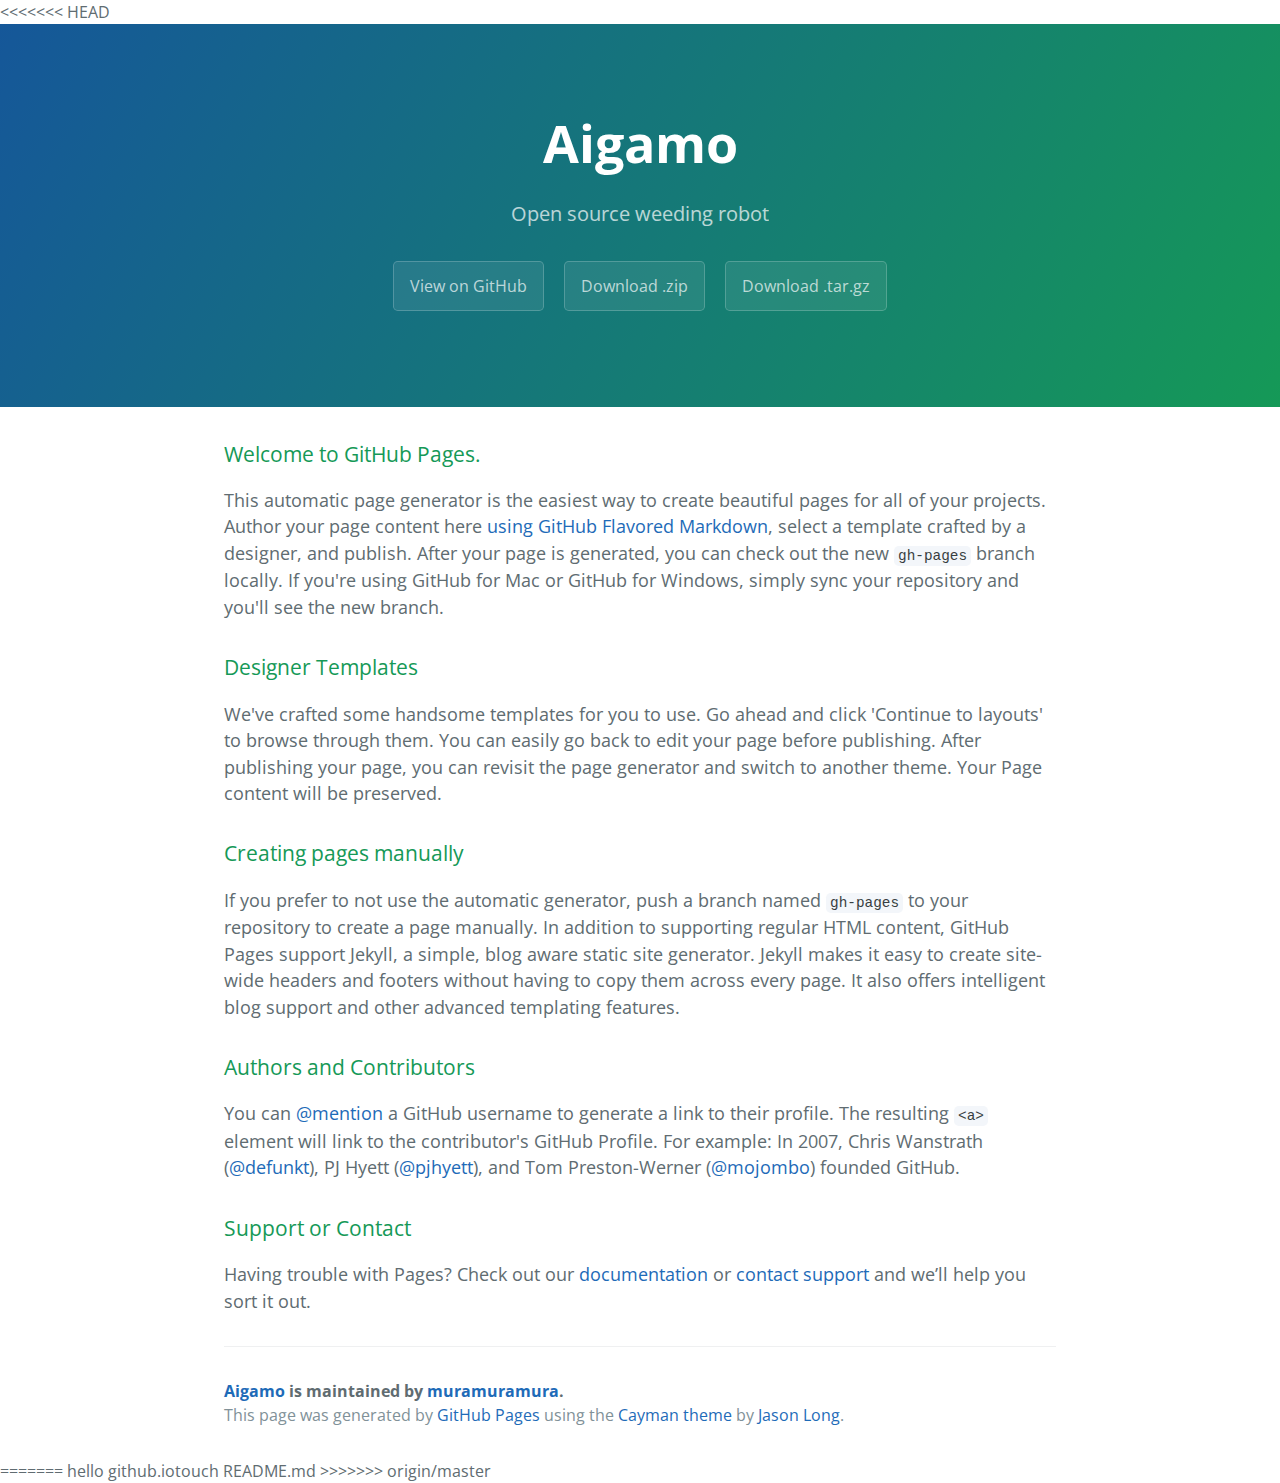
==== save/index.html @ f3643998 "New Web Page" ====
<<<<<<< HEAD
<!DOCTYPE html>
<html lang="en-us">
  <head>
    <meta charset="UTF-8">
    <title>Aigamo by muramuramura</title>
    <meta name="viewport" content="width=device-width, initial-scale=1">
    <link rel="stylesheet" type="text/css" href="stylesheets/normalize.css" media="screen">
    <link href='http://fonts.googleapis.com/css?family=Open+Sans:400,700' rel='stylesheet' type='text/css'>
    <link rel="stylesheet" type="text/css" href="stylesheets/stylesheet.css" media="screen">
    <link rel="stylesheet" type="text/css" href="stylesheets/github-light.css" media="screen">
  </head>
  <body>
    <section class="page-header">
      <h1 class="project-name">Aigamo</h1>
      <h2 class="project-tagline">Open source weeding robot</h2>
      <a href="https://github.com/muramuramura/aigamo" class="btn">View on GitHub</a>
      <a href="https://github.com/muramuramura/aigamo/zipball/master" class="btn">Download .zip</a>
      <a href="https://github.com/muramuramura/aigamo/tarball/master" class="btn">Download .tar.gz</a>
    </section>

    <section class="main-content">
      <h3>
<a id="welcome-to-github-pages" class="anchor" href="#welcome-to-github-pages" aria-hidden="true"><span class="octicon octicon-link"></span></a>Welcome to GitHub Pages.</h3>

<p>This automatic page generator is the easiest way to create beautiful pages for all of your projects. Author your page content here <a href="https://guides.github.com/features/mastering-markdown/">using GitHub Flavored Markdown</a>, select a template crafted by a designer, and publish. After your page is generated, you can check out the new <code>gh-pages</code> branch locally. If you're using GitHub for Mac or GitHub for Windows, simply sync your repository and you'll see the new branch.</p>

<h3>
<a id="designer-templates" class="anchor" href="#designer-templates" aria-hidden="true"><span class="octicon octicon-link"></span></a>Designer Templates</h3>

<p>We've crafted some handsome templates for you to use. Go ahead and click 'Continue to layouts' to browse through them. You can easily go back to edit your page before publishing. After publishing your page, you can revisit the page generator and switch to another theme. Your Page content will be preserved.</p>

<h3>
<a id="creating-pages-manually" class="anchor" href="#creating-pages-manually" aria-hidden="true"><span class="octicon octicon-link"></span></a>Creating pages manually</h3>

<p>If you prefer to not use the automatic generator, push a branch named <code>gh-pages</code> to your repository to create a page manually. In addition to supporting regular HTML content, GitHub Pages support Jekyll, a simple, blog aware static site generator. Jekyll makes it easy to create site-wide headers and footers without having to copy them across every page. It also offers intelligent blog support and other advanced templating features.</p>

<h3>
<a id="authors-and-contributors" class="anchor" href="#authors-and-contributors" aria-hidden="true"><span class="octicon octicon-link"></span></a>Authors and Contributors</h3>

<p>You can <a href="https://github.com/blog/821" class="user-mention">@mention</a> a GitHub username to generate a link to their profile. The resulting <code>&lt;a&gt;</code> element will link to the contributor's GitHub Profile. For example: In 2007, Chris Wanstrath (<a href="https://github.com/defunkt" class="user-mention">@defunkt</a>), PJ Hyett (<a href="https://github.com/pjhyett" class="user-mention">@pjhyett</a>), and Tom Preston-Werner (<a href="https://github.com/mojombo" class="user-mention">@mojombo</a>) founded GitHub.</p>

<h3>
<a id="support-or-contact" class="anchor" href="#support-or-contact" aria-hidden="true"><span class="octicon octicon-link"></span></a>Support or Contact</h3>

<p>Having trouble with Pages? Check out our <a href="https://help.github.com/pages">documentation</a> or <a href="https://github.com/contact">contact support</a> and we’ll help you sort it out.</p>

      <footer class="site-footer">
        <span class="site-footer-owner"><a href="https://github.com/muramuramura/aigamo">Aigamo</a> is maintained by <a href="https://github.com/muramuramura">muramuramura</a>.</span>

        <span class="site-footer-credits">This page was generated by <a href="https://pages.github.com">GitHub Pages</a> using the <a href="https://github.com/jasonlong/cayman-theme">Cayman theme</a> by <a href="https://twitter.com/jasonlong">Jason Long</a>.</span>
      </footer>

    </section>

  
  </body>
</html>

=======
hello github.iotouch README.md
>>>>>>> origin/master
---- save/stylesheets/stylesheet.css ----
* {
  box-sizing: border-box; }

body {
  padding: 0;
  margin: 0;
  font-family: "Open Sans", "Helvetica Neue", Helvetica, Arial, sans-serif;
  font-size: 16px;
  line-height: 1.5;
  color: #606c71; }

a {
  color: #1e6bb8;
  text-decoration: none; }
  a:hover {
    text-decoration: underline; }

.btn {
  display: inline-block;
  margin-bottom: 1rem;
  color: rgba(255, 255, 255, 0.7);
  background-color: rgba(255, 255, 255, 0.08);
  border-color: rgba(255, 255, 255, 0.2);
  border-style: solid;
  border-width: 1px;
  border-radius: 0.3rem;
  transition: color 0.2s, background-color 0.2s, border-color 0.2s; }
  .btn + .btn {
    margin-left: 1rem; }

.btn:hover {
  color: rgba(255, 255, 255, 0.8);
  text-decoration: none;
  background-color: rgba(255, 255, 255, 0.2);
  border-color: rgba(255, 255, 255, 0.3); }

@media screen and (min-width: 64em) {
  .btn {
    padding: 0.75rem 1rem; } }

@media screen and (min-width: 42em) and (max-width: 64em) {
  .btn {
    padding: 0.6rem 0.9rem;
    font-size: 0.9rem; } }

@media screen and (max-width: 42em) {
  .btn {
    display: block;
    width: 100%;
    padding: 0.75rem;
    font-size: 0.9rem; }
    .btn + .btn {
      margin-top: 1rem;
      margin-left: 0; } }

.page-header {
  color: #fff;
  text-align: center;
  background-color: #159957;
  background-image: linear-gradient(120deg, #155799, #159957); }

@media screen and (min-width: 64em) {
  .page-header {
    padding: 5rem 6rem; } }

@media screen and (min-width: 42em) and (max-width: 64em) {
  .page-header {
    padding: 3rem 4rem; } }

@media screen and (max-width: 42em) {
  .page-header {
    padding: 2rem 1rem; } }

.project-name {
  margin-top: 0;
  margin-bottom: 0.1rem; }

@media screen and (min-width: 64em) {
  .project-name {
    font-size: 3.25rem; } }

@media screen and (min-width: 42em) and (max-width: 64em) {
  .project-name {
    font-size: 2.25rem; } }

@media screen and (max-width: 42em) {
  .project-name {
    font-size: 1.75rem; } }

.project-tagline {
  margin-bottom: 2rem;
  font-weight: normal;
  opacity: 0.7; }

@media screen and (min-width: 64em) {
  .project-tagline {
    font-size: 1.25rem; } }

@media screen and (min-width: 42em) and (max-width: 64em) {
  .project-tagline {
    font-size: 1.15rem; } }

@media screen and (max-width: 42em) {
  .project-tagline {
    font-size: 1rem; } }

.main-content :first-child {
  margin-top: 0; }
.main-content img {
  max-width: 100%; }
.main-content h1, .main-content h2, .main-content h3, .main-content h4, .main-content h5, .main-content h6 {
  margin-top: 2rem;
  margin-bottom: 1rem;
  font-weight: normal;
  color: #159957; }
.main-content p {
  margin-bottom: 1em; }
.main-content code {
  padding: 2px 4px;
  font-family: Consolas, "Liberation Mono", Menlo, Courier, monospace;
  font-size: 0.9rem;
  color: #383e41;
  background-color: #f3f6fa;
  border-radius: 0.3rem; }
.main-content pre {
  padding: 0.8rem;
  margin-top: 0;
  margin-bottom: 1rem;
  font: 1rem Consolas, "Liberation Mono", Menlo, Courier, monospace;
  color: #567482;
  word-wrap: normal;
  background-color: #f3f6fa;
  border: solid 1px #dce6f0;
  border-radius: 0.3rem; }
  .main-content pre > code {
    padding: 0;
    margin: 0;
    font-size: 0.9rem;
    color: #567482;
    word-break: normal;
    white-space: pre;
    background: transparent;
    border: 0; }
.main-content .highlight {
  margin-bottom: 1rem; }
  .main-content .highlight pre {
    margin-bottom: 0;
    word-break: normal; }
.main-content .highlight pre, .main-content pre {
  padding: 0.8rem;
  overflow: auto;
  font-size: 0.9rem;
  line-height: 1.45;
  border-radius: 0.3rem; }
.main-content pre code, .main-content pre tt {
  display: inline;
  max-width: initial;
  padding: 0;
  margin: 0;
  overflow: initial;
  line-height: inherit;
  word-wrap: normal;
  background-color: transparent;
  border: 0; }
  .main-content pre code:before, .main-content pre code:after, .main-content pre tt:before, .main-content pre tt:after {
    content: normal; }
.main-content ul, .main-content ol {
  margin-top: 0; }
.main-content blockquote {
  padding: 0 1rem;
  margin-left: 0;
  color: #819198;
  border-left: 0.3rem solid #dce6f0; }
  .main-content blockquote > :first-child {
    margin-top: 0; }
  .main-content blockquote > :last-child {
    margin-bottom: 0; }
.main-content table {
  display: block;
  width: 100%;
  overflow: auto;
  word-break: normal;
  word-break: keep-all; }
  .main-content table th {
    font-weight: bold; }
  .main-content table th, .main-content table td {
    padding: 0.5rem 1rem;
    border: 1px solid #e9ebec; }
.main-content dl {
  padding: 0; }
  .main-content dl dt {
    padding: 0;
    margin-top: 1rem;
    font-size: 1rem;
    font-weight: bold; }
  .main-content dl dd {
    padding: 0;
    margin-bottom: 1rem; }
.main-content hr {
  height: 2px;
  padding: 0;
  margin: 1rem 0;
  background-color: #eff0f1;
  border: 0; }

@media screen and (min-width: 64em) {
  .main-content {
    max-width: 64rem;
    padding: 2rem 6rem;
    margin: 0 auto;
    font-size: 1.1rem; } }

@media screen and (min-width: 42em) and (max-width: 64em) {
  .main-content {
    padding: 2rem 4rem;
    font-size: 1.1rem; } }

@media screen and (max-width: 42em) {
  .main-content {
    padding: 2rem 1rem;
    font-size: 1rem; } }

.site-footer {
  padding-top: 2rem;
  margin-top: 2rem;
  border-top: solid 1px #eff0f1; }

.site-footer-owner {
  display: block;
  font-weight: bold; }

.site-footer-credits {
  color: #819198; }

@media screen and (min-width: 64em) {
  .site-footer {
    font-size: 1rem; } }

@media screen and (min-width: 42em) and (max-width: 64em) {
  .site-footer {
    font-size: 1rem; } }

@media screen and (max-width: 42em) {
  .site-footer {
    font-size: 0.9rem; } }
---- save/stylesheets/github-light.css ----
/*
   Copyright 2014 GitHub Inc.

   Licensed under the Apache License, Version 2.0 (the "License");
   you may not use this file except in compliance with the License.
   You may obtain a copy of the License at

       http://www.apache.org/licenses/LICENSE-2.0

   Unless required by applicable law or agreed to in writing, software
   distributed under the License is distributed on an "AS IS" BASIS,
   WITHOUT WARRANTIES OR CONDITIONS OF ANY KIND, either express or implied.
   See the License for the specific language governing permissions and
   limitations under the License.

*/

.pl-c /* comment */ {
  color: #969896;
}

.pl-c1      /* constant, markup.raw, meta.diff.header, meta.module-reference, meta.property-name, support, support.constant, support.variable, variable.other.constant */,
.pl-s .pl-v /* string variable */ {
  color: #0086b3;
}

.pl-e  /* entity */,
.pl-en /* entity.name */ {
  color: #795da3;
}

.pl-s .pl-s1 /* string source */,
.pl-smi      /* storage.modifier.import, storage.modifier.package, storage.type.java, variable.other, variable.parameter.function */ {
  color: #333;
}

.pl-ent /* entity.name.tag */ {
  color: #63a35c;
}

.pl-k /* keyword, storage, storage.type */ {
  color: #a71d5d;
}

.pl-pds              /* punctuation.definition.string, string.regexp.character-class */,
.pl-s                /* string */,
.pl-s .pl-pse .pl-s1 /* string punctuation.section.embedded source */,
.pl-sr               /* string.regexp */,
.pl-sr .pl-cce       /* string.regexp constant.character.escape */,
.pl-sr .pl-sra       /* string.regexp string.regexp.arbitrary-repitition */,
.pl-sr .pl-sre       /* string.regexp source.ruby.embedded */ {
  color: #183691;
}

.pl-v /* variable */ {
  color: #ed6a43;
}

.pl-id /* invalid.deprecated */ {
  color: #b52a1d;
}

.pl-ii /* invalid.illegal */ {
  background-color: #b52a1d;
  color: #f8f8f8;
}

.pl-sr .pl-cce /* string.regexp constant.character.escape */ {
  color: #63a35c;
  font-weight: bold;
}

.pl-ml /* markup.list */ {
  color: #693a17;
}

.pl-mh        /* markup.heading */,
.pl-mh .pl-en /* markup.heading entity.name */,
.pl-ms        /* meta.separator */ {
  color: #1d3e81;
  font-weight: bold;
}

.pl-mq /* markup.quote */ {
  color: #008080;
}

.pl-mi /* markup.italic */ {
  color: #333;
  font-style: italic;
}

.pl-mb /* markup.bold */ {
  color: #333;
  font-weight: bold;
}

.pl-md /* markup.deleted, meta.diff.header.from-file */ {
  background-color: #ffecec;
  color: #bd2c00;
}

.pl-mi1 /* markup.inserted, meta.diff.header.to-file */ {
  background-color: #eaffea;
  color: #55a532;
}

.pl-mdr /* meta.diff.range */ {
  color: #795da3;
  font-weight: bold;
}

.pl-mo /* meta.output */ {
  color: #1d3e81;
}
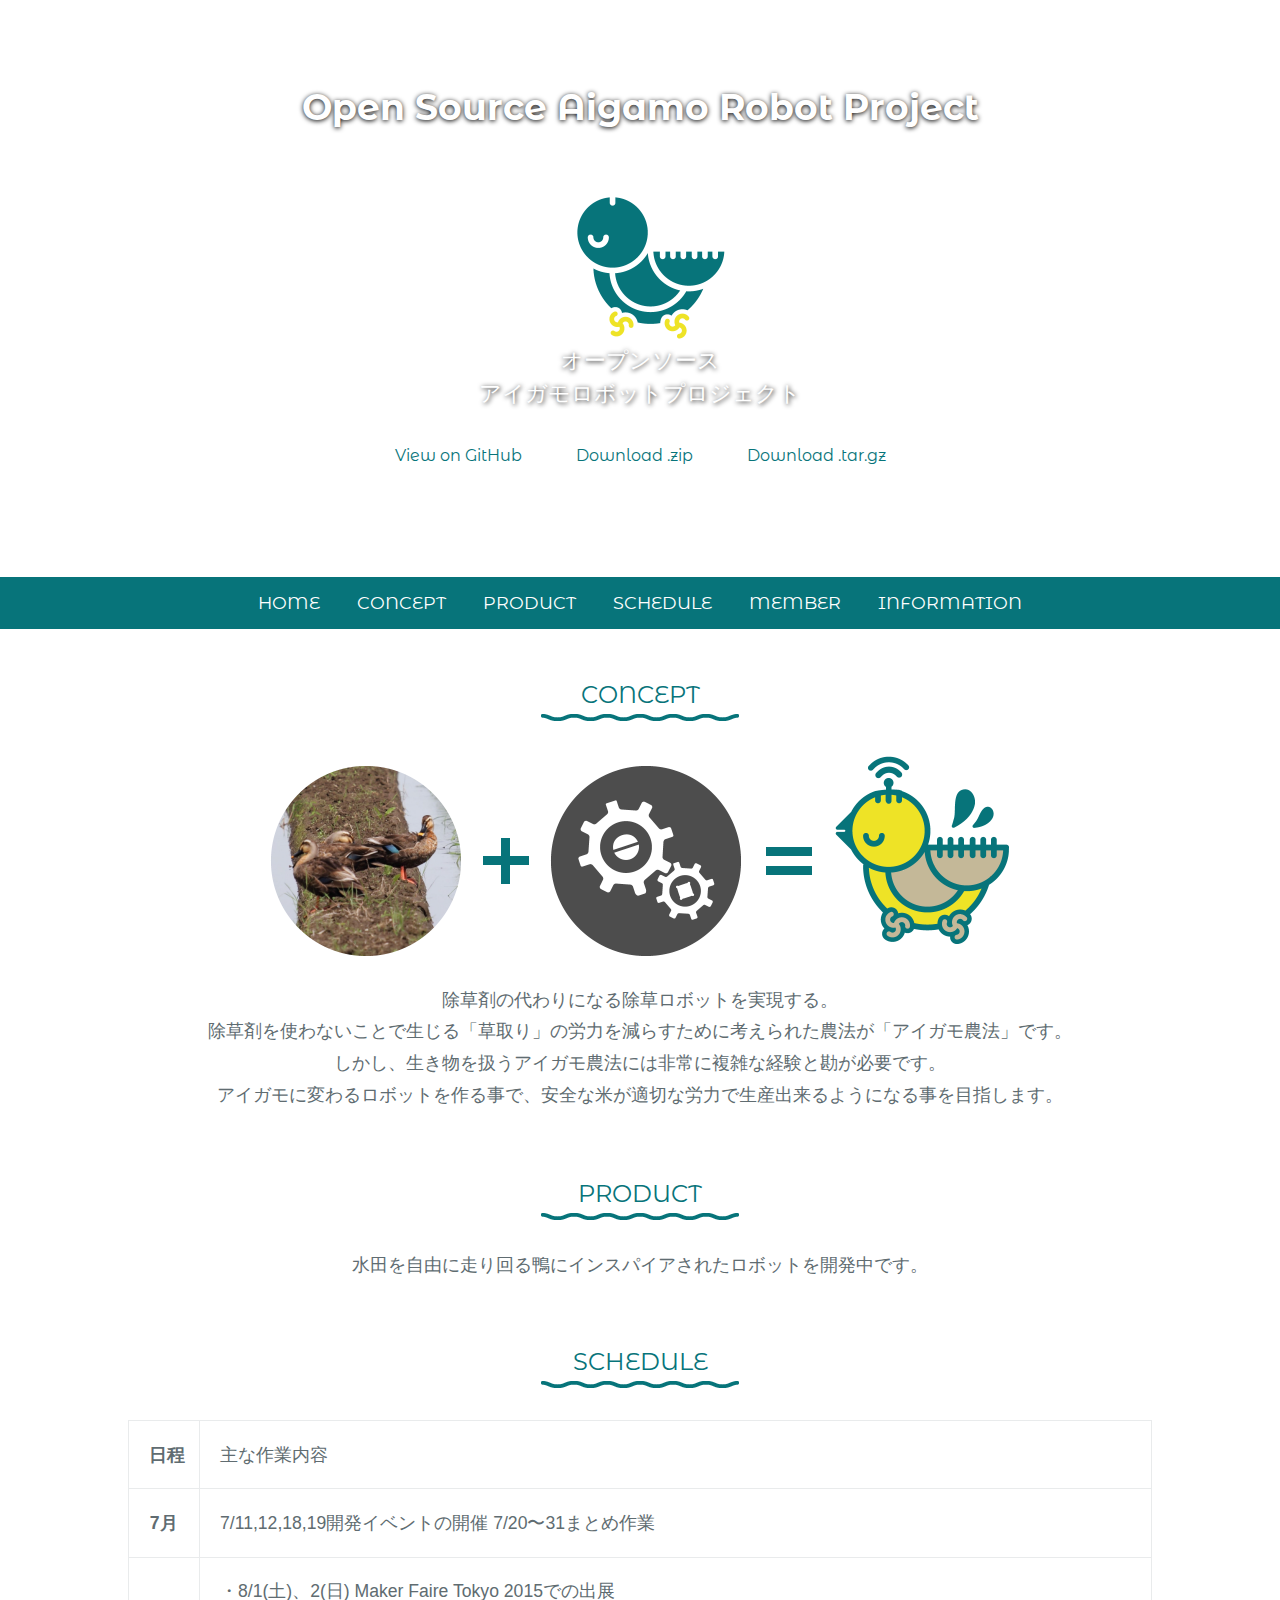
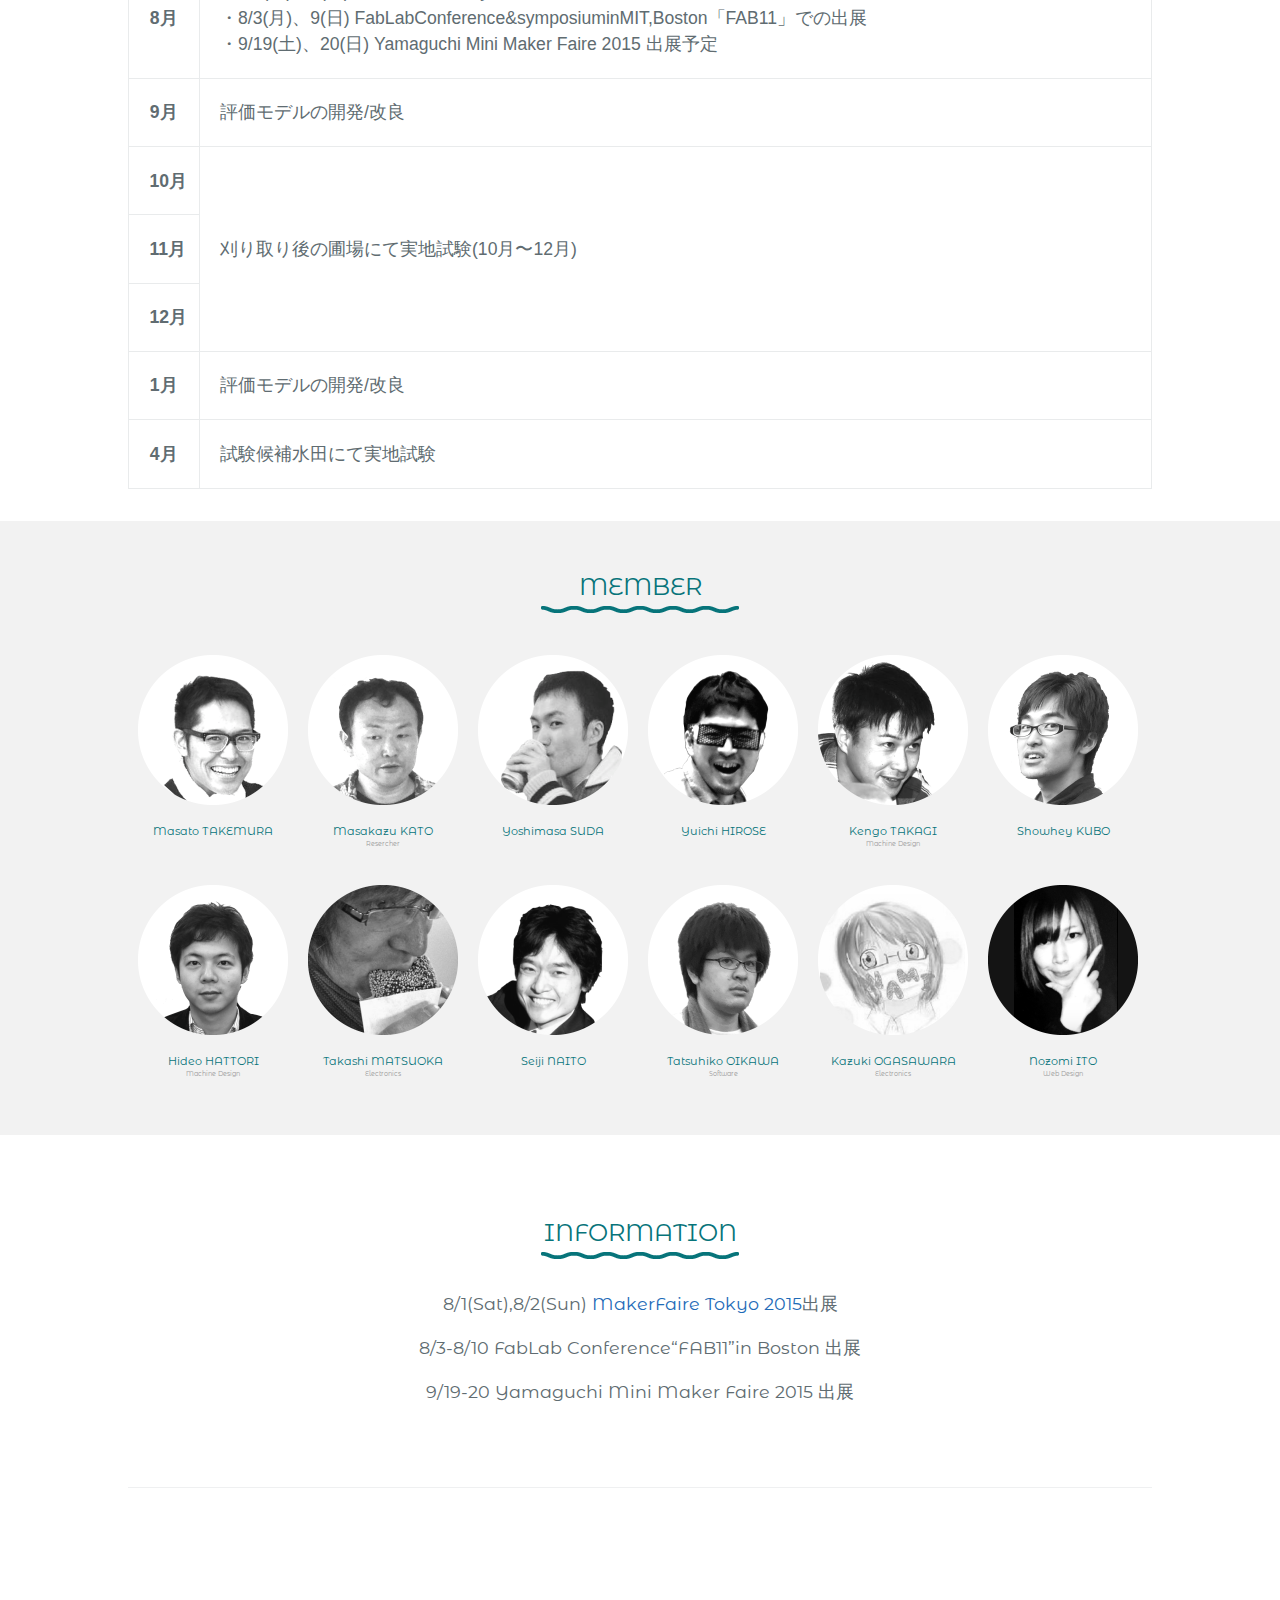
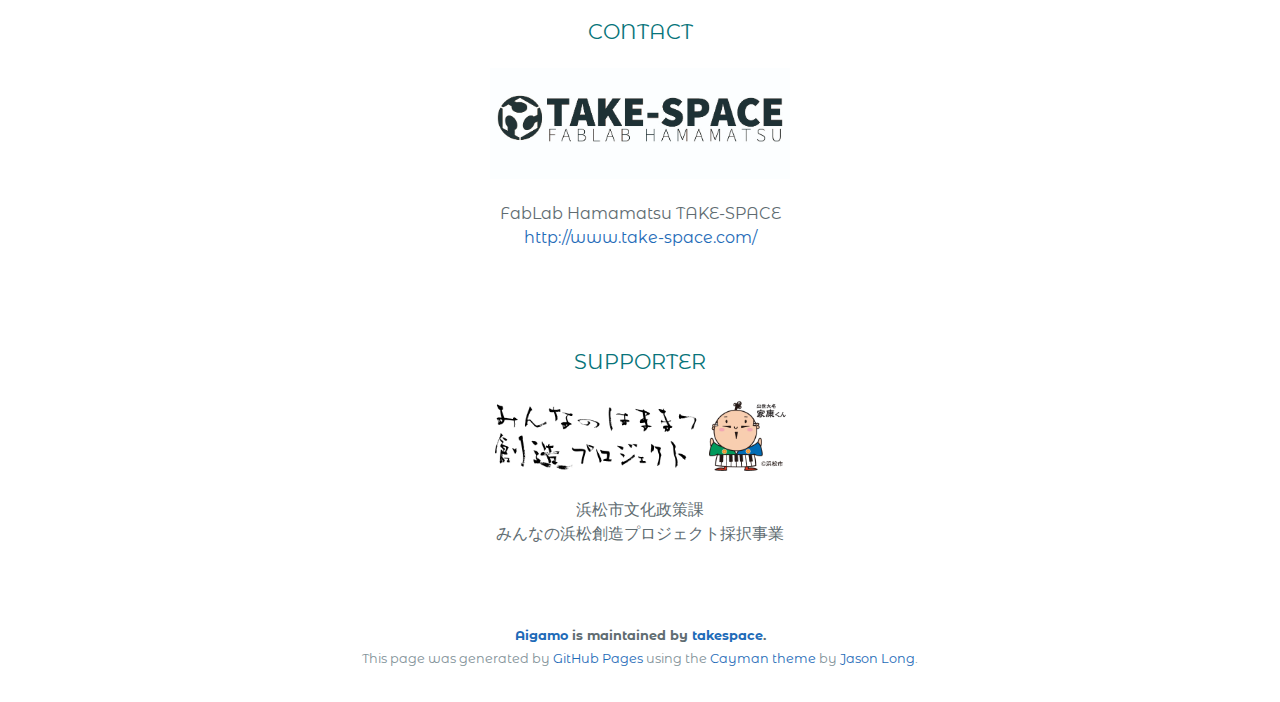
==== commit 8a4d54dc: "Add new file" ====
--- a/save/index.html
+++ b/save/index.html
@@ -1,62 +1,172 @@
-<<<<<<< HEAD
 <!DOCTYPE html>
 <html lang="en-us">
-  <head>
-    <meta charset="UTF-8">
-    <title>Aigamo by muramuramura</title>
-    <meta name="viewport" content="width=device-width, initial-scale=1">
-    <link rel="stylesheet" type="text/css" href="stylesheets/normalize.css" media="screen">
-    <link href='http://fonts.googleapis.com/css?family=Open+Sans:400,700' rel='stylesheet' type='text/css'>
-    <link rel="stylesheet" type="text/css" href="stylesheets/stylesheet.css" media="screen">
-    <link rel="stylesheet" type="text/css" href="stylesheets/github-light.css" media="screen">
-  </head>
-  <body>
-    <section class="page-header">
-      <h1 class="project-name">Aigamo</h1>
-      <h2 class="project-tagline">Open source weeding robot</h2>
-      <a href="https://github.com/muramuramura/aigamo" class="btn">View on GitHub</a>
-      <a href="https://github.com/muramuramura/aigamo/zipball/master" class="btn">Download .zip</a>
-      <a href="https://github.com/muramuramura/aigamo/tarball/master" class="btn">Download .tar.gz</a>
-    </section>
+<head>
+<meta charset="UTF-8">
+<title>Open Source Aigamo Robot Project</title>
+<meta name="description" content="オープンソース　アイガモロボットプロジェクトでは水田を自由に走り回る鴨にインスパイアされたロボットを開発中です。">
+<meta name="keywords" content="Open Source Aigamo Robot Project,Aigamo,Robot,MFT,合鴨ロボット,アイガモロボット">
+<meta name="viewport" content="width=device-width" />
+<meta property="og:title" content="Open Source Aigamo Robot Project" />
+<meta property="og:type" content="website" />
+<meta property="og:url" content="" />
+<meta property="og:image" content="images/ogp.png"/>
+<meta property="og:site_name" content="Open Source Aigamo Robot Project" />
+<meta property="og:description" content="オープンソース　アイガモロボットプロジェクトでは水田を自由に走り回る鴨にインスパイアされたロボットを開発中です。" />
+<meta name="viewport" content="width=device-width, initial-scale=1">
+<link rel="stylesheet" type="text/css" href="stylesheets/normalize.css" media="screen">
+<link href='http://fonts.googleapis.com/css?family=Open+Sans:400,700' rel='stylesheet' type='text/css'>
+<link rel="stylesheet" type="text/css" href="stylesheets/stylesheet.css" media="screen">
+<link rel="stylesheet" type="text/css" href="stylesheets/github-light.css" media="screen">
+<link href='http://fonts.googleapis.com/css?family=Montserrat+Alternates' rel='stylesheet' type='text/css'>
+<script src="https://ajax.googleapis.com/ajax/libs/jquery/2.1.3/jquery.min.js"></script>
+<script type="text/javascript" src="js/common.js"></script>
+</head>
+<body>
+<section class="page-header">
+	<h1 class="project-name">Open Source Aigamo Robot Project</h1>
+	<h2 class="project-tagline">オープンソース<br>アイガモロボットプロジェクト</h2>
+	<a href="https://github.com/muramuramura/aigamo" class="btn">View on GitHub</a> <a href="https://github.com/muramuramura/aigamo/zipball/master" class="btn">Download .zip</a> <a href="https://github.com/muramuramura/aigamo/tarball/master" class="btn">Download .tar.gz</a> </section>
+<nav>
+	<ul>
+		<li><a href="#">HOME</a></li>
+		<li><a href="#concept">CONCEPT</a></li>
+		<li><a href="#product">PRODUCT</a></li>
+		<li><a href="#schedule">SCHEDULE</a></li>
+		<li><a href="#member">MEMBER</a></li>
+		<li><a href="#informaton">INFORMATION</a></li>
+	</ul>
+</nav>
+<section class="main-content">
+	<section id="concept">
+		<h3>CONCEPT</h3>
+		<div> <img src="images/img03@2x.png" width="743">
+			<p> 除草剤の代わりになる除草ロボットを実現する。<br>
+				除草剤を使わないことで生じる「草取り」の労力を減らすために考えられた農法が「アイガモ農法」です。<br>
+				しかし、生き物を扱うアイガモ農法には非常に複雑な経験と勘が必要です。<br>
+				アイガモに変わるロボットを作る事で、安全な米が適切な労力で生産出来るようになる事を目指します。 </p>
+		</div>
+	</section>
+	<!--concept-->
+	<section id="product">
+		<h3>PRODUCT</h3>
+		<p> 水田を自由に走り回る鴨にインスパイアされたロボットを開発中です。 </p>
+	</section>
+	<!--product-->
+	<section id="schedule">
+		<h3>SCHEDULE</h3>
+		<table width="100%" border="0" cellspacing="0" cellpadding="0">
+			<tr>
+				<th scope="row">日程</th>
+				<td>主な作業内容</td>
+			</tr>
+			<tr>
+				<th scope="row">7月</th>
+				<td>7/11,12,18,19開発イベントの開催 7/20〜31まとめ作業</td>
+			</tr>
+			<tr>
+				<th scope="row">8月</th>
+				<td>・8/1(土)、2(日) Maker Faire Tokyo 2015での出展<br>
+					・8/3(月)、9(日) FabLabConference&symposiuminMIT,Boston「FAB11」での出展<br>
+					・9/19(土)、20(日) Yamaguchi Mini Maker Faire 2015 出展予定
+					</td>
+			</tr>
+			<tr>
+				<th scope="row">9月</th>
+				<td>評価モデルの開発/改良</td>
+			</tr>
+			<tr>
+				<th scope="row">10月</th>
+				<td rowspan="3">刈り取り後の圃場にて実地試験(10月〜12月) </td>
+			</tr>
+			<tr>
+				<th scope="row">11月</th>
+			</tr>
+			<tr>
+				<th scope="row">12月</th>
+			</tr>
+			<tr>
+				<th scope="row">1月</th>
+				<td>評価モデルの開発/改良</td>
+			</tr>
+			<tr>
+				<th scope="row">4月</th>
+				<td>試験候補水田にて実地試験</td>
+			</tr>
+		</table>
+	</section>
+	<!--schedule-->
+</section>
+<!--main-content-->
+<section id="member">
+	<section class="main-content">
+		<h3>MEMBER</h3>
+		<div class="item"><img src="images/member01@2x.png" width="150">
+			<p>Masato TAKEMURA</p>
+		</div>
+		<div class="item"><img src="images/member02@2x.png" width="150">
+			<p>Masakazu KATO<span>Resercher</span></p>
+		</div>
+		<div class="item"><img src="images/member03@2x.png" width="150">
+			<p>Yoshimasa SUDA</p>
+		</div>
+		<div class="item"><img src="images/member04@2x.png" width="150">
+			<p>Yuichi HIROSE</p>
+		</div>
+		<div class="item"><img src="images/member05@2x.png" width="150">
+			<p>Kengo TAKAGI<span>Machine Design</span></p>
+		</div>
+		<div class="item"><img src="images/member06@2x.png" width="150">
+			<p>Showhey KUBO</p>
+		</div>
+		<div class="item"><img src="images/member07@2x.png" width="150">
+			<p>Hideo HATTORI<span>Machine Design</span></p>
+		</div>
+		<div class="item"><img src="images/member08@2x.png" width="150">
+			<p>Takashi MATSUOKA<span>Electronics</span></p>
+		</div>
+		<div class="item"><img src="images/member09@2x.png" width="150">
+			<p>Seiji NAITO</p>
+		</div>
+		<div class="item"><img src="images/member10@2x.png" width="150">
+			<p>Tatsuhiko OIKAWA<span>Software</span></p>
+		</div>
+		<div class="item"><img src="images/member11@2x.png" width="150">
+			<p>Kazuki OGASAWARA<span>Electronics</span></p>
+		</div>
+		<div class="item"><img src="images/member12@2x.png" width="150">
+			<p>Nozomi ITO<span>Web Design</span></p>
+		</div>
+	</section>
+	<!--member-->
+</section>
+<!--main-content-->
+<section class="main-content">
+	<section id="informaton">
+		<section class="main-content">
+			<h3>INFORMATION</h3>
+			<p>8/1(Sat),8/2(Sun) <a href="http://makezine.jp/event/mft2015/" target="_blank">MakerFaire Tokyo 2015</a>出展</p>
+			<p>8/3-8/10 FabLab Conference“FAB11”in Boston 出展</p>
+			<p>9/19-20 Yamaguchi Mini Maker Faire 2015 出展</p>
+		</section>
+		<!--informaton-->
+	</section>
+	<!--main-content-->
+	<footer class="site-footer">
+		<div>
+			<p class="tit">CONTACT</p>
+			<img src="images/take_v7logo.jpg" alt="FabLab Hamamatsu TAKE-SPACE" width="300">
+			<p>FabLab Hamamatsu TAKE-SPACE <br>
+			<a href="http://www.take-space.com/" target="_blank">http://www.take-space.com/</a></p>
+		</div>
+		<div>
+			<p class="tit">SUPPORTER</p>
+			<img src="images/logo_minhama.png" alt="FabLab Hamamatsu TAKE-SPACE" width="300">
+			<p>浜松市文化政策課<br>
+			みんなの浜松創造プロジェクト採択事業</p>
+		</div>
 
-    <section class="main-content">
-      <h3>
-<a id="welcome-to-github-pages" class="anchor" href="#welcome-to-github-pages" aria-hidden="true"><span class="octicon octicon-link"></span></a>Welcome to GitHub Pages.</h3>
-
-<p>This automatic page generator is the easiest way to create beautiful pages for all of your projects. Author your page content here <a href="https://guides.github.com/features/mastering-markdown/">using GitHub Flavored Markdown</a>, select a template crafted by a designer, and publish. After your page is generated, you can check out the new <code>gh-pages</code> branch locally. If you're using GitHub for Mac or GitHub for Windows, simply sync your repository and you'll see the new branch.</p>
-
-<h3>
-<a id="designer-templates" class="anchor" href="#designer-templates" aria-hidden="true"><span class="octicon octicon-link"></span></a>Designer Templates</h3>
-
-<p>We've crafted some handsome templates for you to use. Go ahead and click 'Continue to layouts' to browse through them. You can easily go back to edit your page before publishing. After publishing your page, you can revisit the page generator and switch to another theme. Your Page content will be preserved.</p>
-
-<h3>
-<a id="creating-pages-manually" class="anchor" href="#creating-pages-manually" aria-hidden="true"><span class="octicon octicon-link"></span></a>Creating pages manually</h3>
-
-<p>If you prefer to not use the automatic generator, push a branch named <code>gh-pages</code> to your repository to create a page manually. In addition to supporting regular HTML content, GitHub Pages support Jekyll, a simple, blog aware static site generator. Jekyll makes it easy to create site-wide headers and footers without having to copy them across every page. It also offers intelligent blog support and other advanced templating features.</p>
-
-<h3>
-<a id="authors-and-contributors" class="anchor" href="#authors-and-contributors" aria-hidden="true"><span class="octicon octicon-link"></span></a>Authors and Contributors</h3>
-
-<p>You can <a href="https://github.com/blog/821" class="user-mention">@mention</a> a GitHub username to generate a link to their profile. The resulting <code>&lt;a&gt;</code> element will link to the contributor's GitHub Profile. For example: In 2007, Chris Wanstrath (<a href="https://github.com/defunkt" class="user-mention">@defunkt</a>), PJ Hyett (<a href="https://github.com/pjhyett" class="user-mention">@pjhyett</a>), and Tom Preston-Werner (<a href="https://github.com/mojombo" class="user-mention">@mojombo</a>) founded GitHub.</p>
-
-<h3>
-<a id="support-or-contact" class="anchor" href="#support-or-contact" aria-hidden="true"><span class="octicon octicon-link"></span></a>Support or Contact</h3>
-
-<p>Having trouble with Pages? Check out our <a href="https://help.github.com/pages">documentation</a> or <a href="https://github.com/contact">contact support</a> and we’ll help you sort it out.</p>
-
-      <footer class="site-footer">
-        <span class="site-footer-owner"><a href="https://github.com/muramuramura/aigamo">Aigamo</a> is maintained by <a href="https://github.com/muramuramura">muramuramura</a>.</span>
-
-        <span class="site-footer-credits">This page was generated by <a href="https://pages.github.com">GitHub Pages</a> using the <a href="https://github.com/jasonlong/cayman-theme">Cayman theme</a> by <a href="https://twitter.com/jasonlong">Jason Long</a>.</span>
-      </footer>
-
-    </section>
-
-  
-  </body>
-</html>
-
-=======
-hello github.iotouch README.md
->>>>>>> origin/master
+	<span class="site-footer-owner"><a href="https://github.com/takespace/aigamo">Aigamo</a> is maintained by <a href="https://github.com/takespace">takespace</a>.</span> <span class="site-footer-credits">This page was generated by <a href="https://pages.github.com">GitHub Pages</a> using the <a href="https://github.com/jasonlong/cayman-theme">Cayman theme</a> by <a href="https://twitter.com/jasonlong">Jason Long</a>.</span>
+	</footer>
+</section>
+</body>
+</html>--- a/save/stylesheets/stylesheet.css
+++ b/save/stylesheets/stylesheet.css
@@ -1,245 +1,465 @@
 * {
-  box-sizing: border-box; }
+	box-sizing: border-box;
+}
+body {
+	padding: 0;
+	margin: 0;
+	font-family: "Montserrat Alternates", "Helvetica Neue", "���S�V�b�N", YuGothic, "Hiragino Kaku Gothic ProN", Meiryo, Helvetica, Arial, sans-serif;
+	font-size: 16px;
+	line-height: 1.5;
+	color: #606c71;
+	text-align:center;
+}
+a {
+	color: #1e6bb8;
+	text-decoration: none;
+}
+a:hover {
+	text-decoration: underline;
+}
+.btn {
+	display: inline-block;
+	margin-bottom: 1rem;
+	color: rgba(7, 116, 122, 1);
+	background-color: rgba(255, 255, 255, 0.7);
+	border-color: rgba(255, 255, 255, 1);
+	border-style: solid;
+	border-width: 1px;
+	border-radius: 0.3rem;
+	transition: color 0.2s, background-color 0.2s, border-color 0.2s;
+	text-shadow: none;
+}
+.btn + .btn {
+	margin-left: 1rem;
+}
+.btn:hover {
+	color: rgba(255, 255, 255, 0.8);
+	text-decoration: none;
+	background-color: rgba(7, 116, 122, 0.7);
+	border-color: rgba(7, 116, 122, 1);
+}
+ @media screen and (min-width: 64em) {
+ .btn {
+ padding: 0.75rem 1rem;
+}
+}
+ @media screen and (min-width: 42em) and (max-width: 64em) {
+ .btn {
+ padding: 0.6rem 0.9rem;
+ font-size: 0.9rem;
+}
+}
+ @media screen and (max-width: 42em) {
+ .btn {
+ display: block;
+ width: 100%;
+ padding: 0.75rem;
+ font-size: 0.9rem;
+}
+ .btn + .btn {
+ margin-top: 1rem;
+ margin-left: 0;
+}
+}
 
-body {
-  padding: 0;
-  margin: 0;
-  font-family: "Open Sans", "Helvetica Neue", Helvetica, Arial, sans-serif;
-  font-size: 16px;
-  line-height: 1.5;
-  color: #606c71; }
-
-a {
-  color: #1e6bb8;
-  text-decoration: none; }
-  a:hover {
-    text-decoration: underline; }
-
-.btn {
-  display: inline-block;
-  margin-bottom: 1rem;
-  color: rgba(255, 255, 255, 0.7);
-  background-color: rgba(255, 255, 255, 0.08);
-  border-color: rgba(255, 255, 255, 0.2);
-  border-style: solid;
-  border-width: 1px;
-  border-radius: 0.3rem;
-  transition: color 0.2s, background-color 0.2s, border-color 0.2s; }
-  .btn + .btn {
-    margin-left: 1rem; }
-
-.btn:hover {
-  color: rgba(255, 255, 255, 0.8);
-  text-decoration: none;
-  background-color: rgba(255, 255, 255, 0.2);
-  border-color: rgba(255, 255, 255, 0.3); }
-
+.page-header {
+	color: #fff;
+	text-align: center;
+	background:url(../images/mainImg.jpg) no-repeat;
+	background-size: 100% auto;
+	/*background-color: #159957;
+  background-image: linear-gradient(120deg, #155799, #159957); */
+  min-height:500px;
+	position:relative;
+	text-shadow: 0.5px 0.5px 5px #000;
+}
+h2.project-tagline {
+	margin:0 auto;
+	width:663px;
+	padding:20px 0;
+	text-shadow: 0.5px 0.5px 5px #000;
+}
+.project-tagline:before {
+	content:"";
+	display:block;
+	width:663px;
+	height:188px;
+	background:url(../images/img01@2x.png) no-repeat top center;
+	background-size:663px 188px;
+}
+ @media screen and (min-width: 42em) and (max-width: 64em) {
+	.page-header {
+		color: #fff;
+		text-align: center;
+		background:url(../images/mainImg.jpg) no-repeat;
+		background-size: 100% auto;
+		min-height:500px;
+		position:relative;
+	}
+	h2.project-tagline {
+		margin:0 auto;
+		width:300px;
+		padding:20px 0;
+		font-weight: bold;
+	}
+	.project-tagline:before {
+		content:"";
+		display:block;
+		width:300px;
+		height:85px;
+		background:url(../images/img01@2x.png) no-repeat top center;
+		background-size:300px 85px;
+	}
+}
+ @media screen and (max-width: 42em) {
+	.page-header {
+		color: #fff;
+		text-align: center;
+		background:url(../images/mainImg.jpg) no-repeat;
+		background-size: auto 100%;
+		min-height:500px;
+		position:relative;
+	}
+	h2.project-tagline {
+		margin:0 auto;
+		width:300px;
+		padding:20px 0;
+	}
+	.project-tagline:before {
+		content:"";
+		display:block;
+		width:300px;
+		height:85px;
+		background:url(../images/img01@2x.png) no-repeat top center;
+		background-size:300px auto;
+	}
+}
+/*
+.project-tagline:after{
+	content:"";
+	display:block;
+	width:663px;
+	height:9px;
+	background:url(../images/line_w@2x.png) no-repeat top center;
+	background-size:663px 9px;
+	
+}
+*/
 @media screen and (min-width: 64em) {
-  .btn {
-    padding: 0.75rem 1rem; } }
+ .page-header {
+ padding: 5rem 6rem;
+}
+}
+ @media screen and (min-width: 42em) and (max-width: 64em) {
+ .page-header {
+ padding: 3rem 4rem;
+}
+}
+ @media screen and (max-width: 42em) {
+ .page-header {
+ padding: 2rem 1rem;
+}
+}
+.project-name {
+	margin-top: 0;
+	margin-bottom: 0.1rem;
+}
+ @media screen and (min-width: 64em) {
+ .project-name {
+ font-size: 2.25rem;
+}
+}
+ @media screen and (min-width: 42em) and (max-width: 64em) {
+ .project-name {
+ font-size: 2.25rem;
+}
+}
+ @media screen and (max-width: 42em) {
+ .project-name {
+ font-size: 1.75rem;
+}
+}
+.project-tagline {
+	margin-bottom: 2rem;
+	font-weight: normal;
+/*opacity: 0.7;*/ }
+ @media screen and (min-width: 64em) {
+ .project-tagline {
+ font-size: 1.4rem;
+}
+}
+ @media screen and (min-width: 42em) and (max-width: 64em) {
+ .project-tagline {
+ font-size: 1.15rem;
+}
+}
+ @media screen and (max-width: 42em) {
+ .project-tagline {
+ font-size: 1rem;
+}
+}
+nav {
+	background:#07747A;
+	width:100%;
+	position: relative;
+}
 
 @media screen and (min-width: 42em) and (max-width: 64em) {
-  .btn {
-    padding: 0.6rem 0.9rem;
-    font-size: 0.9rem; } }
+	 nav.follow {
+		width: 100%; 
+		position: fixed;
+		top: 0;
+		z-index: 99;
+}
+ }
+nav ul {
+	max-width: 64rem;
+	list-style:none;
+	text-align:center;
+	padding: 0;
+	margin: 0 auto;
+	font-size: 1.1rem;
+}
+nav ul li {
+	display:inline-block;
+	color:#fff;
+	padding:0 1rem;
+}
+nav ul li a {
+	color:#fff;
+	line-height:52px;
+}
+nav ul li a:hover {
+	color:#EEE326;
+	text-decoration:none;
+}
+/*.main-content :first-child {
+  margin-top: 0; }*/
+.main-content img {
+	max-width: 100%;
+}
+.main-content h1, .main-content h2, .main-content h3, .main-content h4, .main-content h5, .main-content h6 {
+	margin-top: 1rem;
+	margin-bottom: 2rem;
+	font-weight: normal;
+	color: #07747A;
+	text-align:center;
+	font-size: 1.5rem;
+	background:url(../images/line_bg.png) no-repeat center bottom;
+	padding-bottom: 0.5rem;
+}
+.main-content p {
+	margin-bottom: 1em;
+}
+.main-content code {
+	padding: 2px 4px;
+	font-family: Consolas, "Liberation Mono", Menlo, Courier, monospace;
+	font-size: 0.9rem;
+	color: #383e41;
+	background-color: #f3f6fa;
+	border-radius: 0.3rem;
+}
+.main-content pre {
+	padding: 0.8rem;
+	margin-top: 0;
+	margin-bottom: 1rem;
+	font: 1rem Consolas, "Liberation Mono", Menlo, Courier, monospace;
+	color: #567482;
+	word-wrap: normal;
+	background-color: #f3f6fa;
+	border: solid 1px #dce6f0;
+	border-radius: 0.3rem;
+}
+.main-content pre > code {
+	padding: 0;
+	margin: 0;
+	font-size: 0.9rem;
+	color: #567482;
+	word-break: normal;
+	white-space: pre;
+	background: transparent;
+	border: 0;
+}
+.main-content .highlight {
+	margin-bottom: 1rem;
+}
+.main-content .highlight pre {
+	margin-bottom: 0;
+	word-break: normal;
+}
+.main-content .highlight pre, .main-content pre {
+	padding: 0.8rem;
+	overflow: auto;
+	font-size: 0.9rem;
+	line-height: 1.45;
+	border-radius: 0.3rem;
+}
+.main-content pre code, .main-content pre tt {
+	display: inline;
+	max-width: initial;
+	padding: 0;
+	margin: 0;
+	overflow: initial;
+	line-height: inherit;
+	word-wrap: normal;
+	background-color: transparent;
+	border: 0;
+}
+.main-content pre code:before, .main-content pre code:after, .main-content pre tt:before, .main-content pre tt:after {
+	content: normal;
+}
+.main-content ul, .main-content ol {
+	margin-top: 0;
+}
+.main-content blockquote {
+	padding: 0 1rem;
+	margin-left: 0;
+	color: #819198;
+	border-left: 0.3rem solid #dce6f0;
+}
+.main-content blockquote > :first-child {
+	margin-top: 0;
+}
+.main-content blockquote > :last-child {
+	margin-bottom: 0;
+}
+.main-content table {
+	/* display: block;*/
+	font-family:"Helvetica Neue", "���S�V�b�N", YuGothic, "Hiragino Kaku Gothic ProN", Meiryo, Helvetica, Arial, sans-serif;
+	width: 100%;
+	overflow: auto;
+	word-break: normal;
+	word-break: keep-all;
+	text-align:left;
+}
+.main-content table th {
+	font-weight: bold;
+	text-align:center;
+	padding: 2%;
+	border: 1px solid #e9ebec;
+	min-width:3rem;
 
-@media screen and (max-width: 42em) {
-  .btn {
-    display: block;
-    width: 100%;
-    padding: 0.75rem;
-    font-size: 0.9rem; }
-    .btn + .btn {
-      margin-top: 1rem;
-      margin-left: 0; } }
-
-.page-header {
-  color: #fff;
-  text-align: center;
-  background-color: #159957;
-  background-image: linear-gradient(120deg, #155799, #159957); }
-
-@media screen and (min-width: 64em) {
-  .page-header {
-    padding: 5rem 6rem; } }
-
+}
+.main-content table td {
+	border: 1px solid #e9ebec;
+	word-break: break-all;
+	padding: 2%;
+}
+.main-content dl {
+	padding: 0;
+}
+.main-content dl dt {
+	padding: 0;
+	margin-top: 1rem;
+	font-size: 1rem;
+	font-weight: bold;
+}
+.main-content dl dd {
+	padding: 0;
+	margin-bottom: 1rem;
+}
+.main-content hr {
+	height: 2px;
+	padding: 0;
+	margin: 1rem 0;
+	background-color: #eff0f1;
+	border: 0;
+}
+ @media screen and (min-width: 64em) {
+	 .main-content {
+		 max-width: 64rem;
+		 padding: 2rem 0;
+		 margin: 0 auto;
+		 font-size: 1.1rem;
+	}
+}
+ @media screen and (min-width: 42em) and (max-width: 64em) {
+	 .main-content {
+		 padding: 2rem 4rem;
+		 font-size: 1.1rem;
+		 text-align:center;
+	}
+}
+ @media screen and (max-width: 42em) {
+	 .main-content {
+		 padding: 2rem 1rem;
+		 font-size: 1rem;
+	}
+}
+#concept {
+}
+#concept img {
+}
+#concept p {
+	line-height: 180%;
+}
+#product {
+	text-align:center;
+	padding:2rem;
+}
+#member {
+	overflow:hidden;
+	background-color:#F2F2F2;
+	padding-bottom:30px;
+}
+#member .item {
+	width:150px;
+	min-height:210px;
+	float:left;
+	margin:10px;
+}
+#member .item p {
+	font-size:0.7rem;
+	color:#07747A;
+}
+#member .item p span{
+	font-size:0.4rem;
+	display:block;
+	color:#999;
+}
 @media screen and (min-width: 42em) and (max-width: 64em) {
-  .page-header {
-    padding: 3rem 4rem; } }
-
-@media screen and (max-width: 42em) {
-  .page-header {
-    padding: 2rem 1rem; } }
-
-.project-name {
-  margin-top: 0;
-  margin-bottom: 0.1rem; }
-
-@media screen and (min-width: 64em) {
-  .project-name {
-    font-size: 3.25rem; } }
-
-@media screen and (min-width: 42em) and (max-width: 64em) {
-  .project-name {
-    font-size: 2.25rem; } }
-
-@media screen and (max-width: 42em) {
-  .project-name {
-    font-size: 1.75rem; } }
-
-.project-tagline {
-  margin-bottom: 2rem;
-  font-weight: normal;
-  opacity: 0.7; }
-
-@media screen and (min-width: 64em) {
-  .project-tagline {
-    font-size: 1.25rem; } }
-
-@media screen and (min-width: 42em) and (max-width: 64em) {
-  .project-tagline {
-    font-size: 1.15rem; } }
-
-@media screen and (max-width: 42em) {
-  .project-tagline {
-    font-size: 1rem; } }
-
-.main-content :first-child {
-  margin-top: 0; }
-.main-content img {
-  max-width: 100%; }
-.main-content h1, .main-content h2, .main-content h3, .main-content h4, .main-content h5, .main-content h6 {
-  margin-top: 2rem;
-  margin-bottom: 1rem;
-  font-weight: normal;
-  color: #159957; }
-.main-content p {
-  margin-bottom: 1em; }
-.main-content code {
-  padding: 2px 4px;
-  font-family: Consolas, "Liberation Mono", Menlo, Courier, monospace;
-  font-size: 0.9rem;
-  color: #383e41;
-  background-color: #f3f6fa;
-  border-radius: 0.3rem; }
-.main-content pre {
-  padding: 0.8rem;
-  margin-top: 0;
-  margin-bottom: 1rem;
-  font: 1rem Consolas, "Liberation Mono", Menlo, Courier, monospace;
-  color: #567482;
-  word-wrap: normal;
-  background-color: #f3f6fa;
-  border: solid 1px #dce6f0;
-  border-radius: 0.3rem; }
-  .main-content pre > code {
-    padding: 0;
-    margin: 0;
-    font-size: 0.9rem;
-    color: #567482;
-    word-break: normal;
-    white-space: pre;
-    background: transparent;
-    border: 0; }
-.main-content .highlight {
-  margin-bottom: 1rem; }
-  .main-content .highlight pre {
-    margin-bottom: 0;
-    word-break: normal; }
-.main-content .highlight pre, .main-content pre {
-  padding: 0.8rem;
-  overflow: auto;
-  font-size: 0.9rem;
-  line-height: 1.45;
-  border-radius: 0.3rem; }
-.main-content pre code, .main-content pre tt {
-  display: inline;
-  max-width: initial;
-  padding: 0;
-  margin: 0;
-  overflow: initial;
-  line-height: inherit;
-  word-wrap: normal;
-  background-color: transparent;
-  border: 0; }
-  .main-content pre code:before, .main-content pre code:after, .main-content pre tt:before, .main-content pre tt:after {
-    content: normal; }
-.main-content ul, .main-content ol {
-  margin-top: 0; }
-.main-content blockquote {
-  padding: 0 1rem;
-  margin-left: 0;
-  color: #819198;
-  border-left: 0.3rem solid #dce6f0; }
-  .main-content blockquote > :first-child {
-    margin-top: 0; }
-  .main-content blockquote > :last-child {
-    margin-bottom: 0; }
-.main-content table {
-  display: block;
-  width: 100%;
-  overflow: auto;
-  word-break: normal;
-  word-break: keep-all; }
-  .main-content table th {
-    font-weight: bold; }
-  .main-content table th, .main-content table td {
-    padding: 0.5rem 1rem;
-    border: 1px solid #e9ebec; }
-.main-content dl {
-  padding: 0; }
-  .main-content dl dt {
-    padding: 0;
-    margin-top: 1rem;
-    font-size: 1rem;
-    font-weight: bold; }
-  .main-content dl dd {
-    padding: 0;
-    margin-bottom: 1rem; }
-.main-content hr {
-  height: 2px;
-  padding: 0;
-  margin: 1rem 0;
-  background-color: #eff0f1;
-  border: 0; }
-
-@media screen and (min-width: 64em) {
-  .main-content {
-    max-width: 64rem;
-    padding: 2rem 6rem;
-    margin: 0 auto;
-    font-size: 1.1rem; } }
-
-@media screen and (min-width: 42em) and (max-width: 64em) {
-  .main-content {
-    padding: 2rem 4rem;
-    font-size: 1.1rem; } }
-
-@media screen and (max-width: 42em) {
-  .main-content {
-    padding: 2rem 1rem;
-    font-size: 1rem; } }
+ #member .item p span{
+	font-size:0.6rem;
+}
+}
+ @media screen and (max-width: 42em) {
+#member .item p span{
+	font-size:0.6rem;
+}
+}
 
 .site-footer {
-  padding-top: 2rem;
-  margin-top: 2rem;
-  border-top: solid 1px #eff0f1; }
-
+	padding-top: 2rem;
+	margin-top: 2rem;
+	border-top: solid 1px #eff0f1;
+}
+.site-footer .tit {
+	font-size:1.3rem;
+	color:#07747A;
+	margin-top:6rem;
+}
 .site-footer-owner {
-  display: block;
-  font-weight: bold; }
-
+	margin-top:5rem;
+	display: block;
+	font-weight: bold;
+	font-size:0.8rem;
+}
 .site-footer-credits {
-  color: #819198; }
-
-@media screen and (min-width: 64em) {
-  .site-footer {
-    font-size: 1rem; } }
-
-@media screen and (min-width: 42em) and (max-width: 64em) {
-  .site-footer {
-    font-size: 1rem; } }
-
-@media screen and (max-width: 42em) {
-  .site-footer {
-    font-size: 0.9rem; } }
+	color: #819198;
+	font-size:0.8rem;
+}
+ @media screen and (min-width: 64em) {
+ .site-footer {
+ font-size: 1rem;
+}
+}
+ @media screen and (min-width: 42em) and (max-width: 64em) {
+ .site-footer {
+ font-size: 1rem;
+}
+}
+ @media screen and (max-width: 42em) {
+ .site-footer {
+ font-size: 0.9rem;
+}
+}
